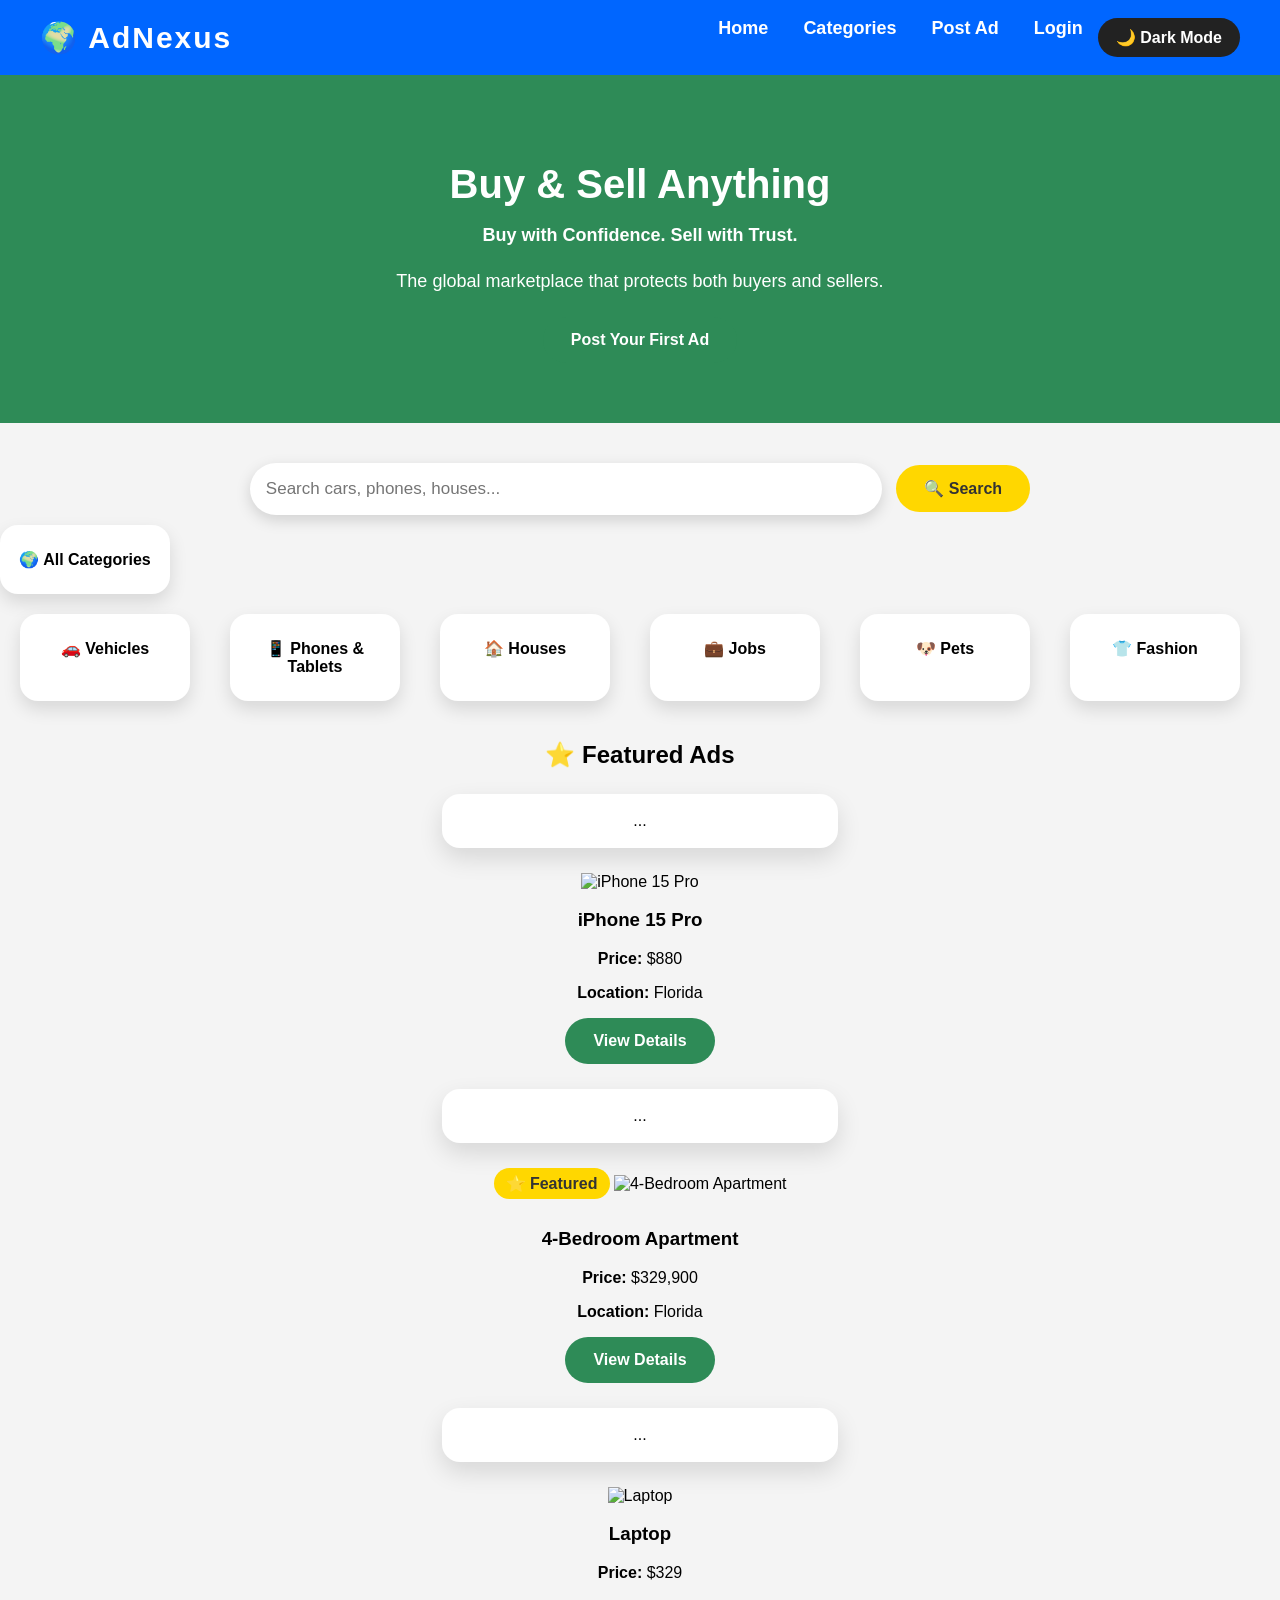
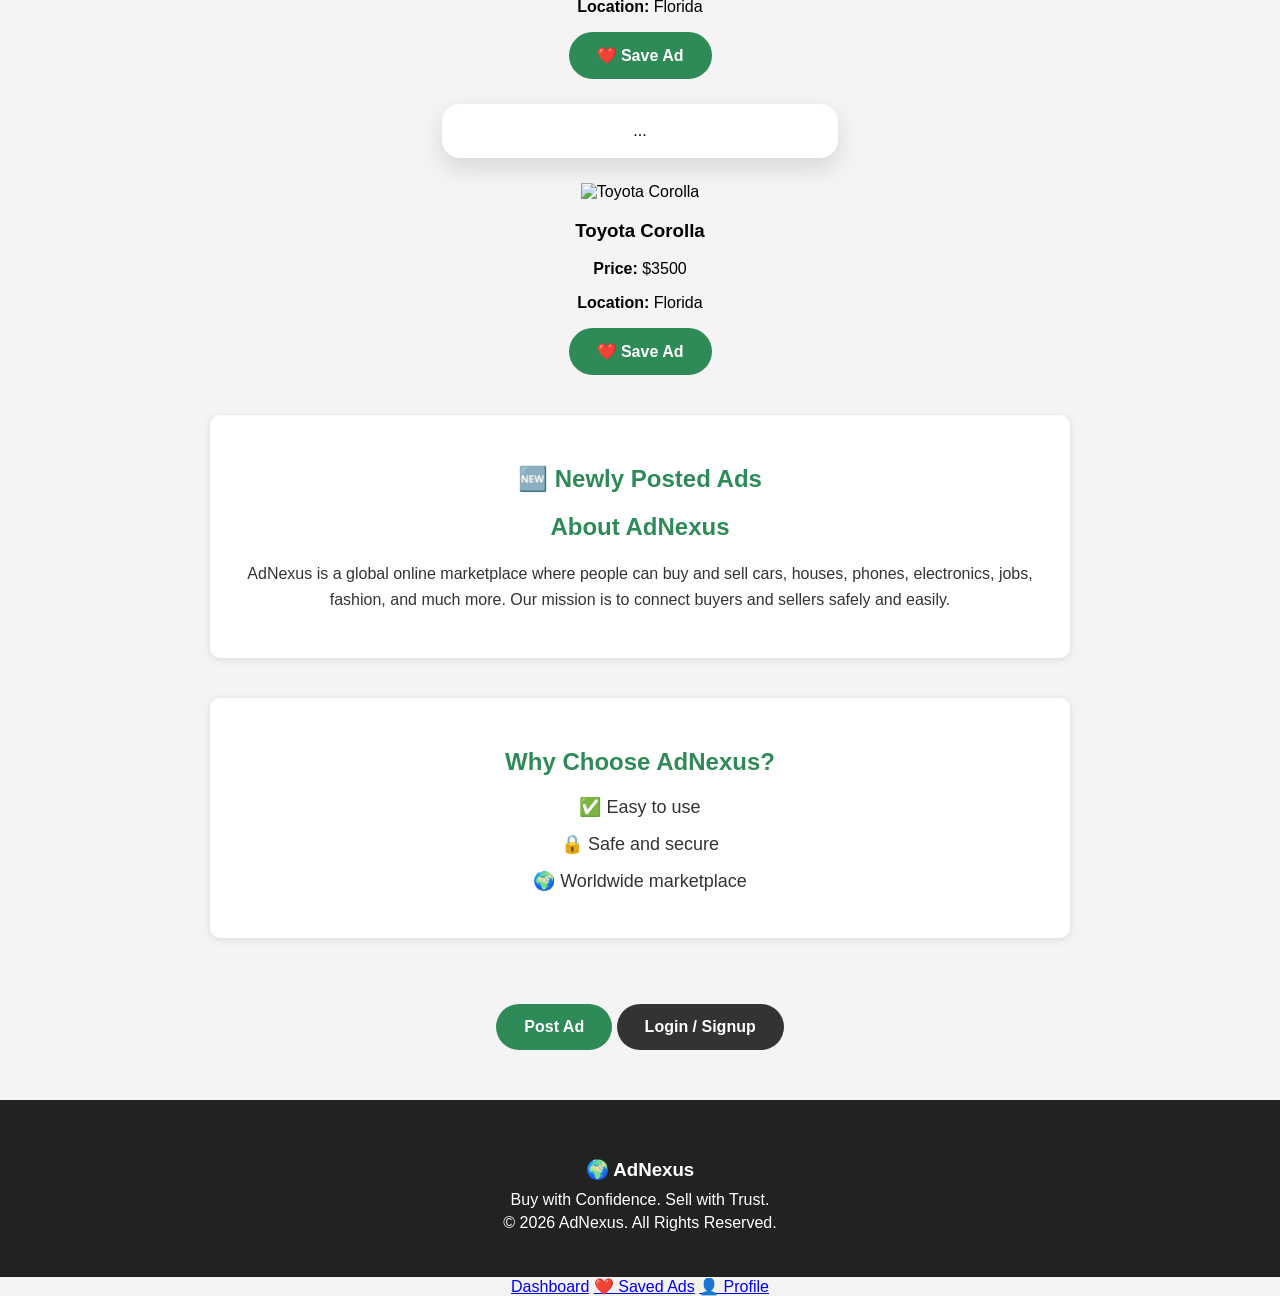
==== index.html @ 7cfcadb0 "Initial AdNexus upload" ====
<!DOCTYPE html>
<html>

<head>
    <title>AdNexus</title>
    <link rel="stylesheet" href="style.css">
</head>

<body>

    <!-- Navigation -->
    <nav>
        <h2 class="logo">🌍 AdNexus</h2>

        <div>
            <a href="index.html">Home</a>
            <a href="#">Categories</a>
            <a href="post-ad.html">Post Ad</a>
            <a href="login.html">Login</a>

            <button id="themeBtn" class="theme-btn" onclick="toggleTheme()">
                              🌙 Dark Mode
            </button>
        </div>
    </nav>

    <!-- Hero -->
    <div class="hero">

        <h1>Buy & Sell Anything</h1>

        <p><strong>Buy with Confidence. Sell with Trust.</strong></p>

        <p>The global marketplace that protects both buyers and sellers.</p>

        <button class="post-btn" onclick="welcomeMessage()">
            Post Your First Ad
        </button>

    </div>

    <!-- Search -->
    <div class="search-area">

       <input
    type="text"
    id="searchBox"
    placeholder="Search cars, phones, houses..."
    onkeyup="showAllAds()">

        <button class="search-btn" onclick="searchAd()">
            🔍 Search
        </button>

    </div>
<div class="card" onclick="showAllAds()">
             🌍 All Categories
</div>
    <!-- Categories -->
    <div class="categories">

       <div class="card" onclick="filterCategory('vehicles')">
🚗 Vehicles
</div>
       <div class="card" onclick="filterCategory('phones')">
📱 Phones & Tablets
</div>
        <div class="card" onclick="filterCategory('houses')">
🏠 Houses
</div>
        <div class="card" onclick="filterCategory('jobs')">
💼 Jobs
</div>
        <div class="card" onclick="filterCategory('pets')">
🐶 Pets
</div>
        <div class="card" onclick="filterCategory('fashion')">
👕 Fashion
</div>

    </div>

    <!-- Featured Ads -->
    <h2>⭐ Featured Ads</h2>

<div class="featured-ad ad-card" data-category="phones">
... </div>

        <img src="images/home.jpg" alt="iPhone 15 Pro">

        <h3 class="ad-title">iPhone 15 Pro</h3>

        <p><strong>Price:</strong> $880</p>

        <p><strong>Location:</strong> Florida</p>

        <button class="post-btn" onclick="window.location.href='ad-details.html'">
            View Details
        </button>

    </div>

    <div class="featured-ad ad-card" data-category="houses">
... </div>
        <span class="badge">⭐ Featured</span>

        <img src="images/home.jpg" alt="4-Bedroom Apartment">

        <h3 class="ad-title">4-Bedroom Apartment</h3>

        <p><strong>Price:</strong> $329,900</p>

        <p><strong>Location:</strong> Florida</p>

        <button class="post-btn" onclick="window.location.href='ad-details.html'">
            View Details
        </button>

    </div>

   <div class="featured-ad ad-card" data-category="electronics">... </div>
        <img src="https://via.placeholder.com/300x200" alt="Laptop">

        <h3 class="ad-title">Laptop</h3>

        <p><strong>Price:</strong> $329</p>

        <p><strong>Location:</strong> Florida</p>

        <button class="post-btn" onclick="saveAd(this)">
            ❤️ Save Ad
        </button>

    </div>

   <div class="featured-ad ad-card" data-category="vehicles">
... </div>
        <img src="https://via.placeholder.com/300x200" alt="Toyota Corolla">

        <h3 class="ad-title">Toyota Corolla</h3>

        <p><strong>Price:</strong> $3500</p>

        <p><strong>Location:</strong> Florida</p>

        <button class="post-btn" onclick="saveAd(this)">
            ❤️ Save Ad
        </button>

    </div>

    <!-- User Ads -->
    <section class="about">

        <h2>🆕 Newly Posted Ads</h2>

        <div id="userAds"></div>

        <h2>About AdNexus</h2>

        <p>
            AdNexus is a global online marketplace where people can buy and sell
            cars, houses, phones, electronics, jobs, fashion, and much more.
            Our mission is to connect buyers and sellers safely and easily.
        </p>

    </section>

    <!-- Why Choose Us -->
    <section class="why">

        <h2>Why Choose AdNexus?</h2>

        <ul>
            <li>✅ Easy to use</li>
            <li>🔒 Safe and secure</li>
            <li>🌍 Worldwide marketplace</li>
        </ul>

    </section>

    <br><br>

    <button class="post-btn" onclick="welcomeMessage()">
        Post Ad
    </button>

    <button class="login-btn" onclick="window.location.href='login.html'">
        Login / Signup
    </button>

    <!-- Footer -->
    <footer>

        <h3>🌍 AdNexus</h3>

        <p>Buy with Confidence. Sell with Trust.</p>

        <p>© 2026 AdNexus. All Rights Reserved.</p>

    </footer>

    <script type="module" src="firebase.js"></script>
<script src="script.js"></script>

</body>

</html>
<a href="dashboard.html">Dashboard</a>
<a href="saved-ads.html">❤️ Saved Ads</a>
<a href="profile.html">👤 Profile</a>
---- style.css ----
:root{
    --primary:#2E8B57;
    --white:#FFFFFF;
    --dark:#333333;
    --gold:#FFD700;
    --background:#f4f4f4;
}

body{
    background:var(--background);
    font-family:Arial, sans-serif;
    text-align:center;
    margin:0;
    padding:0;
}

h1{
    color:var(--primary);
}

button{
    color:white;
    padding:14px 28px;
    font-size:16px;
    border:none;
    border-radius:8px;
    cursor:pointer;
    transition:0.3s;
}
.post-btn{
    background:var(--primary);
}
.login-btn{
    background:var(--dark);
}
nav{
    background:var(--primary);
}

nav h2{
    color:white;
    margin:0;
}

nav{
    background:var(--primary);
    padding:15px;
    display:flex;
    justify-content:space-between;
    align-items:center;
    flex-wrap:wrap;
    box-shadow:0 2px 10px rgba(0,0,0,0.15);
}
nav div{
    display:flex;
    gap:15px;
}
nav a{
    color:white;
    text-decoration:none;
    margin-left:15px;
    font-size:18px;
    font-weight:bold;
}
input{
    width:80%;
    max-width:500px;
    padding:15px;
    font-size:18px;
    border:1px solid #ccc;
    border-radius:10px;
    margin:20px 0;
}

button{
    cursor:pointer;
    border:none;
    border-radius:30px;
    padding:14px 28px;
    font-size:16px;
    font-weight:bold;
    transition:.3s;
}

button:hover{
    transform:scale(1.05);
}
select,textarea,input {
    width: 80%;
    max-width: 500px;
    padding: 12px;
    margin: 10px 0;
    border: 1px solid #ccc;
    border-radius: 8px;
    font-size: 16px;
}

textarea {
    height: 120px;
    resize: vertical;
}
.categories{
    display:grid;
    grid-template-columns:repeat(auto-fit,minmax(150px,1fr));
    gap:20px;
    padding:20px;
    text-align:center;
}

.card{
    background:white;
    padding:25px;
    border-radius:15px;
    box-shadow:0 5px 15px rgba(0,0,0,.1);
    transition:.3s;
    cursor:pointer;
}

.card:hover{
    transform:translateY(-5px);
}

.logo{
    font-size:30px;
    font-weight:bold;
    color:white;
    letter-spacing:2px;
}
.hero{
    background:var(--primary);
    color:var(--white);
    padding:60px 20px;
    margin-bottom:30px;
}

.hero h1{
    color:var(--white);
    font-size:40px;
    margin-bottom:10px;
}

.hero p{
    font-size:18px;
    margin-bottom:25px;
}
.featured-ad{
    background:var(--white);
    width:90%;
    max-width:360px;
    margin:25px auto;
    padding:18px;
    border-radius:18px;
    box-shadow:0 10px 25px rgba(0,0,0,.12);
    transition:.3s;
    overflow:hidden;
}

.featured-ad:hover{
    transform:translateY(-8px);
    box-shadow:0 18px 35px rgba(0,0,0,.2);
}

.featured-ad img{
    width:100%;
    height:220px;
    object-fit:cover;
    border-radius:12px;
}
.about{
    background: var(--white);
    margin:40px auto;
    padding:30px;
    width:85%;
    max-width:800px;
    border-radius:10px;
    box-shadow:0 2px 8px rgba(0,0,0,0.1);
}

.about h2{
    color:var(--primary);
}

.about p{
    color:var(--dark);
    line-height:1.6;
}
.why{
    background: var(--white);
    width: 85%;
    max-width: 800px;
    margin: 30px auto;
    padding: 30px;
    border-radius: 10px;
    box-shadow: 0 2px 8px rgba(0,0,0,0.1);
}

.why h2{
    color: var(--primary);
}

.why ul{
    list-style: none;
    padding: 0;
}

.why li{
    margin: 15px 0;
    font-size: 18px;
    color: var(--dark);
}
.search-btn{
    background: var(--gold);
    color: var(--dark);
    margin-left:10px;
}
.badge{
    display:inline-block;
    background:var(--gold);
    color:var(--dark);
    padding:6px 12px;
    border-radius:20px;
    font-weight:bold;
    margin-bottom:10px;
}
.card{
    background:white;
    width:140px;
    padding:25px 15px;
    border-radius:18px;
    box-shadow:0 8px 18px rgba(0,0,0,.12);
    transition:.3s;
    cursor:pointer;
    font-weight:bold;
}

.card:hover{
    transform:translateY(-8px);
}
footer{
    background:#333;
    color:white;
    padding:30px;
    margin-top:40px;
}

footer h3{
    margin-bottom:10px;
}

footer p{
    margin:5px 0;
}
/* ---------- Dark Mode ---------- */

.theme-btn{
    background:#222;
    color:white;
    padding:10px 18px;
    border:none;
    border-radius:25px;
    cursor:pointer;
}

.dark-mode{
    background:#121212;
    color:white;
}

.dark-mode nav{
    background:#1f1f1f;
}

.dark-mode .featured-ad,
.dark-mode .card,
.dark-mode .about,
.dark-mode .why{
    background:#222;
    color:white;
}

.dark-mode h1,
.dark-mode h2,
.dark-mode h3,
.dark-mode p,
.dark-mode li{
    color:white;
}

.dark-mode input,
.dark-mode textarea,
.dark-mode select{
    background:#333;
    color:white;
    border:1px solid #666;
}
@media(max-width:768px){

nav{
    flex-direction:column;
}

nav div{
    margin-top:15px;
    flex-wrap:wrap;
    justify-content:center;
}

.hero h1{
    font-size:32px;
}

.categories{
    gap:10px;
}

.card{
    width:42%;
}

.featured-ad{
    width:95%;
}

button{
    width:100%;
    margin-top:10px;
}

}
#searchBox{
    width:90%;
    max-width:600px;
    padding:16px;
    border:none;
    border-radius:30px;
    box-shadow:0 5px 15px rgba(0,0,0,.15);
    font-size:17px;
    outline:none;
}
/* Featured Ads Grid */

.ads-grid{
    display:grid;
    grid-template-columns:repeat(auto-fit,minmax(300px,1fr));
    gap:25px;
    padding:20px;
}

/* Ad Card */

.featured-ad{
    background:#fff;
    border-radius:18px;
    overflow:hidden;
    box-shadow:0 10px 25px rgba(0,0,0,.12);
    transition:.3s;
}

.featured-ad:hover{
    transform:translateY(-8px);
    box-shadow:0 18px 35px rgba(0,0,0,.2);
}

.featured-ad img{
    width:100%;
    height:220px;
    object-fit:cover;
}

.featured-ad h3{
    margin:15px;
}

.featured-ad p{
    margin:0 15px 12px;
}

.featured-ad button{
    margin:15px;
}
footer{
    background:#222;
    color:white;
    text-align:center;
    padding:40px 20px;
    margin-top:50px;
}

footer h3{
    margin-bottom:10px;
}
nav{
    display:flex;
    justify-content:space-between;
    align-items:center;
    padding:18px 40px;
    background:#0066ff;
    color:white;
}

nav a{
    color:white;
    text-decoration:none;
    margin-left:20px;
    font-weight:bold;
}

nav a:hover{
    color:#ffd700;
}
.dashboard{
    display:grid;
    grid-template-columns:repeat(auto-fit,minmax(200px,1fr));
    gap:20px;
    margin:30px;
}

.dashboard .card{
    text-align:center;
    padding:25px;
    background:white;
    border-radius:15px;
    box-shadow:0 5px 15px rgba(0,0,0,.15);
}
.chat-box{

    height:450px;

    overflow-y:auto;

    border:1px solid #ddd;

    padding:20px;

    margin:20px;

    background:white;

}

.chat-input{

    display:flex;

    gap:10px;

    margin:20px;

}

.chat-input input{

    flex:1;

    padding:12px;

}

.message{

    background:#0066ff;

    color:white;

    padding:12px;

    margin:10px 0;

    border-radius:10px;

    width:fit-content;

}
.profile-card{

    max-width:400px;

    margin:40px auto;

    text-align:center;

    background:white;

    padding:30px;

    border-radius:15px;

    box-shadow:0 5px 20px rgba(0,0,0,.15);

}

.profile-card img{

    width:150px;

    height:150px;

    border-radius:50%;

    object-fit:cover;

}
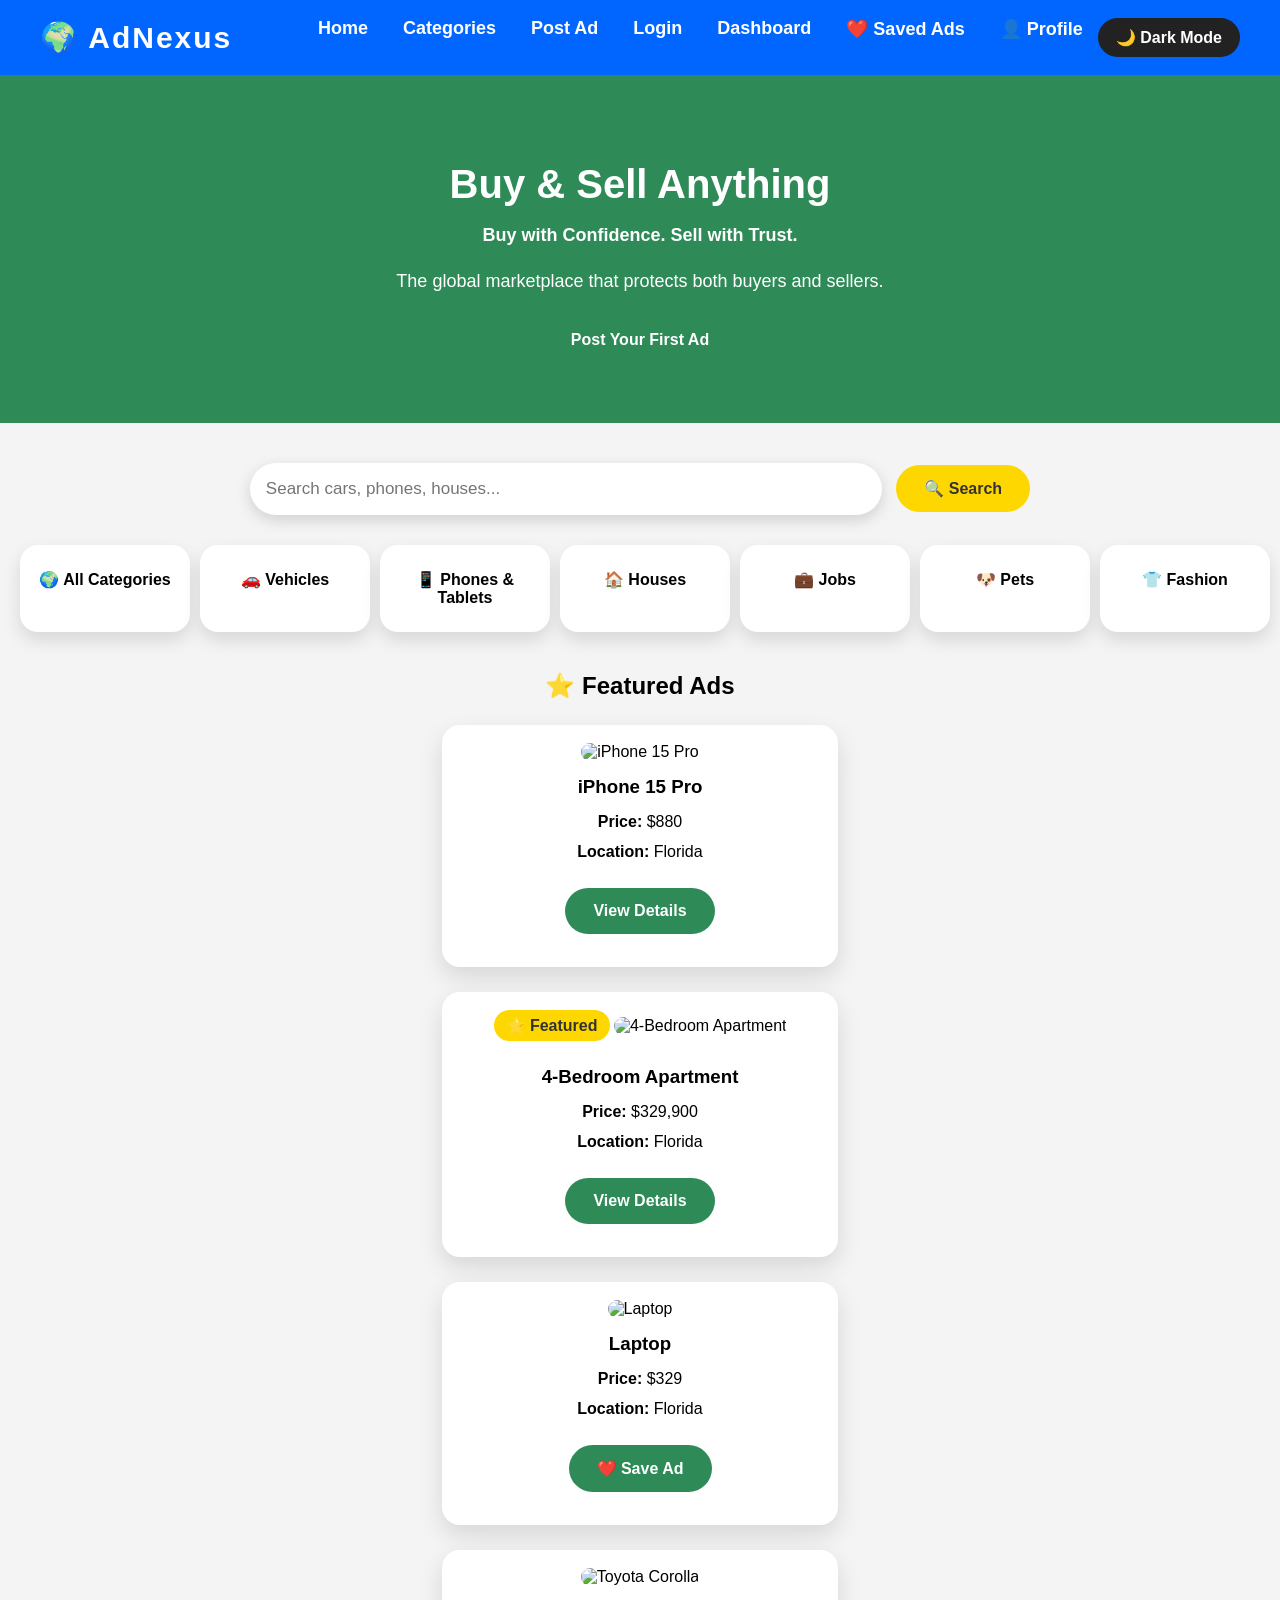
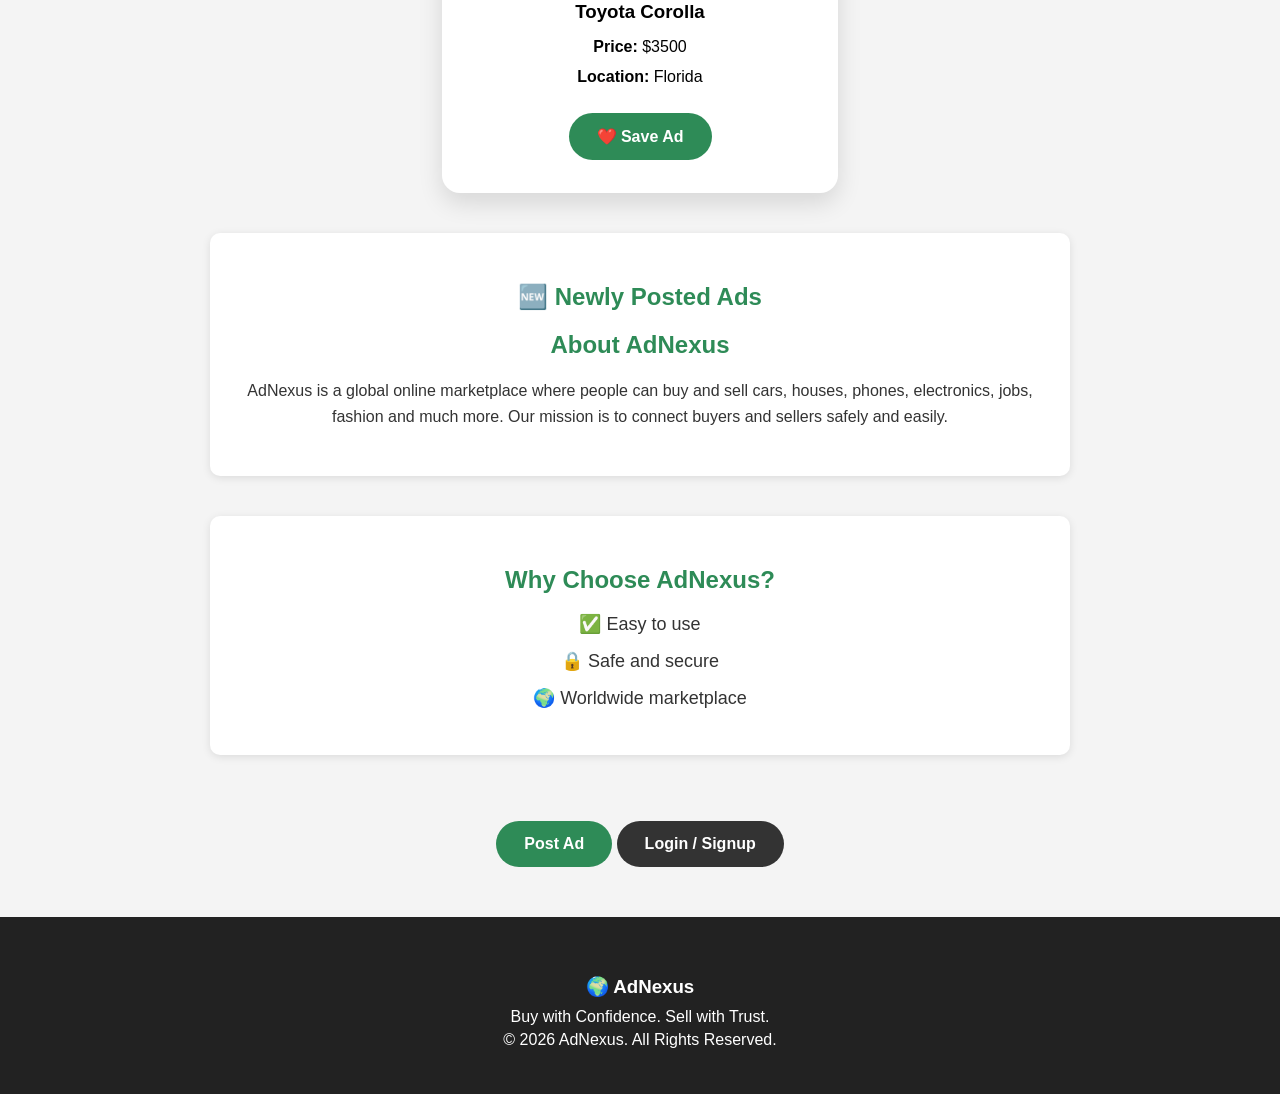
==== commit 9442b58c: "Update index.html" ====
--- a/index.html
+++ b/index.html
@@ -1,211 +1,207 @@
 <!DOCTYPE html>
-<html>
+<html lang="en">
 
 <head>
+    <meta charset="UTF-8">
+    <meta name="viewport" content="width=device-width, initial-scale=1.0">
     <title>AdNexus</title>
     <link rel="stylesheet" href="style.css">
 </head>
 
 <body>
 
-    <!-- Navigation -->
-    <nav>
-        <h2 class="logo">🌍 AdNexus</h2>
-
-        <div>
-            <a href="index.html">Home</a>
-            <a href="#">Categories</a>
-            <a href="post-ad.html">Post Ad</a>
-            <a href="login.html">Login</a>
-
-            <button id="themeBtn" class="theme-btn" onclick="toggleTheme()">
-                              🌙 Dark Mode
-            </button>
-        </div>
-    </nav>
-
-    <!-- Hero -->
-    <div class="hero">
-
-        <h1>Buy & Sell Anything</h1>
-
-        <p><strong>Buy with Confidence. Sell with Trust.</strong></p>
-
-        <p>The global marketplace that protects both buyers and sellers.</p>
-
-        <button class="post-btn" onclick="welcomeMessage()">
-            Post Your First Ad
+<nav>
+    <h2 class="logo">🌍 AdNexus</h2>
+
+    <div>
+        <a href="index.html">Home</a>
+        <a href="#">Categories</a>
+        <a href="post-ad.html">Post Ad</a>
+        <a href="login.html">Login</a>
+        <a href="dashboard.html">Dashboard</a>
+        <a href="saved-ads.html">❤️ Saved Ads</a>
+        <a href="profile.html">👤 Profile</a>
+
+        <button id="themeBtn" class="theme-btn" onclick="toggleTheme()">
+            🌙 Dark Mode
         </button>
-
-    </div>
-
-    <!-- Search -->
-    <div class="search-area">
-
-       <input
-    type="text"
-    id="searchBox"
-    placeholder="Search cars, phones, houses..."
-    onkeyup="showAllAds()">
-
-        <button class="search-btn" onclick="searchAd()">
-            🔍 Search
-        </button>
-
-    </div>
-<div class="card" onclick="showAllAds()">
-             🌍 All Categories
-</div>
-    <!-- Categories -->
-    <div class="categories">
-
-       <div class="card" onclick="filterCategory('vehicles')">
-🚗 Vehicles
-</div>
-       <div class="card" onclick="filterCategory('phones')">
-📱 Phones & Tablets
-</div>
-        <div class="card" onclick="filterCategory('houses')">
-🏠 Houses
-</div>
-        <div class="card" onclick="filterCategory('jobs')">
-💼 Jobs
-</div>
-        <div class="card" onclick="filterCategory('pets')">
-🐶 Pets
-</div>
-        <div class="card" onclick="filterCategory('fashion')">
-👕 Fashion
-</div>
-
-    </div>
-
-    <!-- Featured Ads -->
-    <h2>⭐ Featured Ads</h2>
+    </div>
+</nav>
+
+<div class="hero">
+    <h1>Buy & Sell Anything</h1>
+
+    <p><strong>Buy with Confidence. Sell with Trust.</strong></p>
+
+    <p>The global marketplace that protects both buyers and sellers.</p>
+
+    <button class="post-btn" onclick="welcomeMessage()">
+        Post Your First Ad
+    </button>
+</div>
+
+<div class="search-area">
+    <input
+        type="text"
+        id="searchBox"
+        placeholder="Search cars, phones, houses..."
+        onkeyup="showAllAds()">
+
+    <button class="search-btn" onclick="searchAd()">
+        🔍 Search
+    </button>
+</div>
+
+<div class="categories">
+
+    <div class="card" onclick="showAllAds()">
+        🌍 All Categories
+    </div>
+
+    <div class="card" onclick="filterCategory('vehicles')">
+        🚗 Vehicles
+    </div>
+
+    <div class="card" onclick="filterCategory('phones')">
+        📱 Phones & Tablets
+    </div>
+
+    <div class="card" onclick="filterCategory('houses')">
+        🏠 Houses
+    </div>
+
+    <div class="card" onclick="filterCategory('jobs')">
+        💼 Jobs
+    </div>
+
+    <div class="card" onclick="filterCategory('pets')">
+        🐶 Pets
+    </div>
+
+    <div class="card" onclick="filterCategory('fashion')">
+        👕 Fashion
+    </div>
+
+</div>
+
+<h2>⭐ Featured Ads</h2>
 
 <div class="featured-ad ad-card" data-category="phones">
-... </div>
-
-        <img src="images/home.jpg" alt="iPhone 15 Pro">
-
-        <h3 class="ad-title">iPhone 15 Pro</h3>
-
-        <p><strong>Price:</strong> $880</p>
-
-        <p><strong>Location:</strong> Florida</p>
-
-        <button class="post-btn" onclick="window.location.href='ad-details.html'">
-            View Details
-        </button>
-
-    </div>
-
-    <div class="featured-ad ad-card" data-category="houses">
-... </div>
-        <span class="badge">⭐ Featured</span>
-
-        <img src="images/home.jpg" alt="4-Bedroom Apartment">
-
-        <h3 class="ad-title">4-Bedroom Apartment</h3>
-
-        <p><strong>Price:</strong> $329,900</p>
-
-        <p><strong>Location:</strong> Florida</p>
-
-        <button class="post-btn" onclick="window.location.href='ad-details.html'">
-            View Details
-        </button>
-
-    </div>
-
-   <div class="featured-ad ad-card" data-category="electronics">... </div>
-        <img src="https://via.placeholder.com/300x200" alt="Laptop">
-
-        <h3 class="ad-title">Laptop</h3>
-
-        <p><strong>Price:</strong> $329</p>
-
-        <p><strong>Location:</strong> Florida</p>
-
-        <button class="post-btn" onclick="saveAd(this)">
-            ❤️ Save Ad
-        </button>
-
-    </div>
-
-   <div class="featured-ad ad-card" data-category="vehicles">
-... </div>
-        <img src="https://via.placeholder.com/300x200" alt="Toyota Corolla">
-
-        <h3 class="ad-title">Toyota Corolla</h3>
-
-        <p><strong>Price:</strong> $3500</p>
-
-        <p><strong>Location:</strong> Florida</p>
-
-        <button class="post-btn" onclick="saveAd(this)">
-            ❤️ Save Ad
-        </button>
-
-    </div>
-
-    <!-- User Ads -->
-    <section class="about">
-
-        <h2>🆕 Newly Posted Ads</h2>
-
-        <div id="userAds"></div>
-
-        <h2>About AdNexus</h2>
-
-        <p>
-            AdNexus is a global online marketplace where people can buy and sell
-            cars, houses, phones, electronics, jobs, fashion, and much more.
-            Our mission is to connect buyers and sellers safely and easily.
-        </p>
-
-    </section>
-
-    <!-- Why Choose Us -->
-    <section class="why">
-
-        <h2>Why Choose AdNexus?</h2>
-
-        <ul>
-            <li>✅ Easy to use</li>
-            <li>🔒 Safe and secure</li>
-            <li>🌍 Worldwide marketplace</li>
-        </ul>
-
-    </section>
-
-    <br><br>
-
-    <button class="post-btn" onclick="welcomeMessage()">
-        Post Ad
-    </button>
-
-    <button class="login-btn" onclick="window.location.href='login.html'">
-        Login / Signup
-    </button>
-
-    <!-- Footer -->
-    <footer>
-
-        <h3>🌍 AdNexus</h3>
-
-        <p>Buy with Confidence. Sell with Trust.</p>
-
-        <p>© 2026 AdNexus. All Rights Reserved.</p>
-
-    </footer>
-
-    <script type="module" src="firebase.js"></script>
+
+    <img src="images/home.jpg" alt="iPhone 15 Pro">
+
+    <h3 class="ad-title">iPhone 15 Pro</h3>
+
+    <p><strong>Price:</strong> $880</p>
+
+    <p><strong>Location:</strong> Florida</p>
+
+    <button class="post-btn" onclick="window.location.href='ad-details.html'">
+        View Details
+    </button>
+
+</div>
+
+<div class="featured-ad ad-card" data-category="houses">
+
+    <span class="badge">⭐ Featured</span>
+
+    <img src="images/home.jpg" alt="4-Bedroom Apartment">
+
+    <h3 class="ad-title">4-Bedroom Apartment</h3>
+
+    <p><strong>Price:</strong> $329,900</p>
+
+    <p><strong>Location:</strong> Florida</p>
+
+    <button class="post-btn" onclick="window.location.href='ad-details.html'">
+        View Details
+    </button>
+
+</div>
+
+<div class="featured-ad ad-card" data-category="electronics">
+
+    <img src="https://via.placeholder.com/300x200" alt="Laptop">
+
+    <h3 class="ad-title">Laptop</h3>
+
+    <p><strong>Price:</strong> $329</p>
+
+    <p><strong>Location:</strong> Florida</p>
+
+    <button class="post-btn" onclick="saveAd(this)">
+        ❤️ Save Ad
+    </button>
+
+</div>
+
+<div class="featured-ad ad-card" data-category="vehicles">
+
+    <img src="https://via.placeholder.com/300x200" alt="Toyota Corolla">
+
+    <h3 class="ad-title">Toyota Corolla</h3>
+
+    <p><strong>Price:</strong> $3500</p>
+
+    <p><strong>Location:</strong> Florida</p>
+
+    <button class="post-btn" onclick="saveAd(this)">
+        ❤️ Save Ad
+    </button>
+
+</div>
+
+<section class="about">
+
+    <h2>🆕 Newly Posted Ads</h2>
+
+    <div id="userAds"></div>
+
+    <h2>About AdNexus</h2>
+
+    <p>
+        AdNexus is a global online marketplace where people can buy and sell
+        cars, houses, phones, electronics, jobs, fashion and much more.
+        Our mission is to connect buyers and sellers safely and easily.
+    </p>
+
+</section>
+
+<section class="why">
+
+    <h2>Why Choose AdNexus?</h2>
+
+    <ul>
+        <li>✅ Easy to use</li>
+        <li>🔒 Safe and secure</li>
+        <li>🌍 Worldwide marketplace</li>
+    </ul>
+
+</section>
+
+<br><br>
+
+<button class="post-btn" onclick="welcomeMessage()">
+    Post Ad
+</button>
+
+<button class="login-btn" onclick="window.location.href='login.html'">
+    Login / Signup
+</button>
+
+<footer>
+
+    <h3>🌍 AdNexus</h3>
+
+    <p>Buy with Confidence. Sell with Trust.</p>
+
+    <p>© 2026 AdNexus. All Rights Reserved.</p>
+
+</footer>
+
+<script type="module" src="firebase.js"></script>
 <script src="script.js"></script>
 
 </body>
-
 </html>
-<a href="dashboard.html">Dashboard</a>
-<a href="saved-ads.html">❤️ Saved Ads</a>
-<a href="profile.html">👤 Profile</a>
